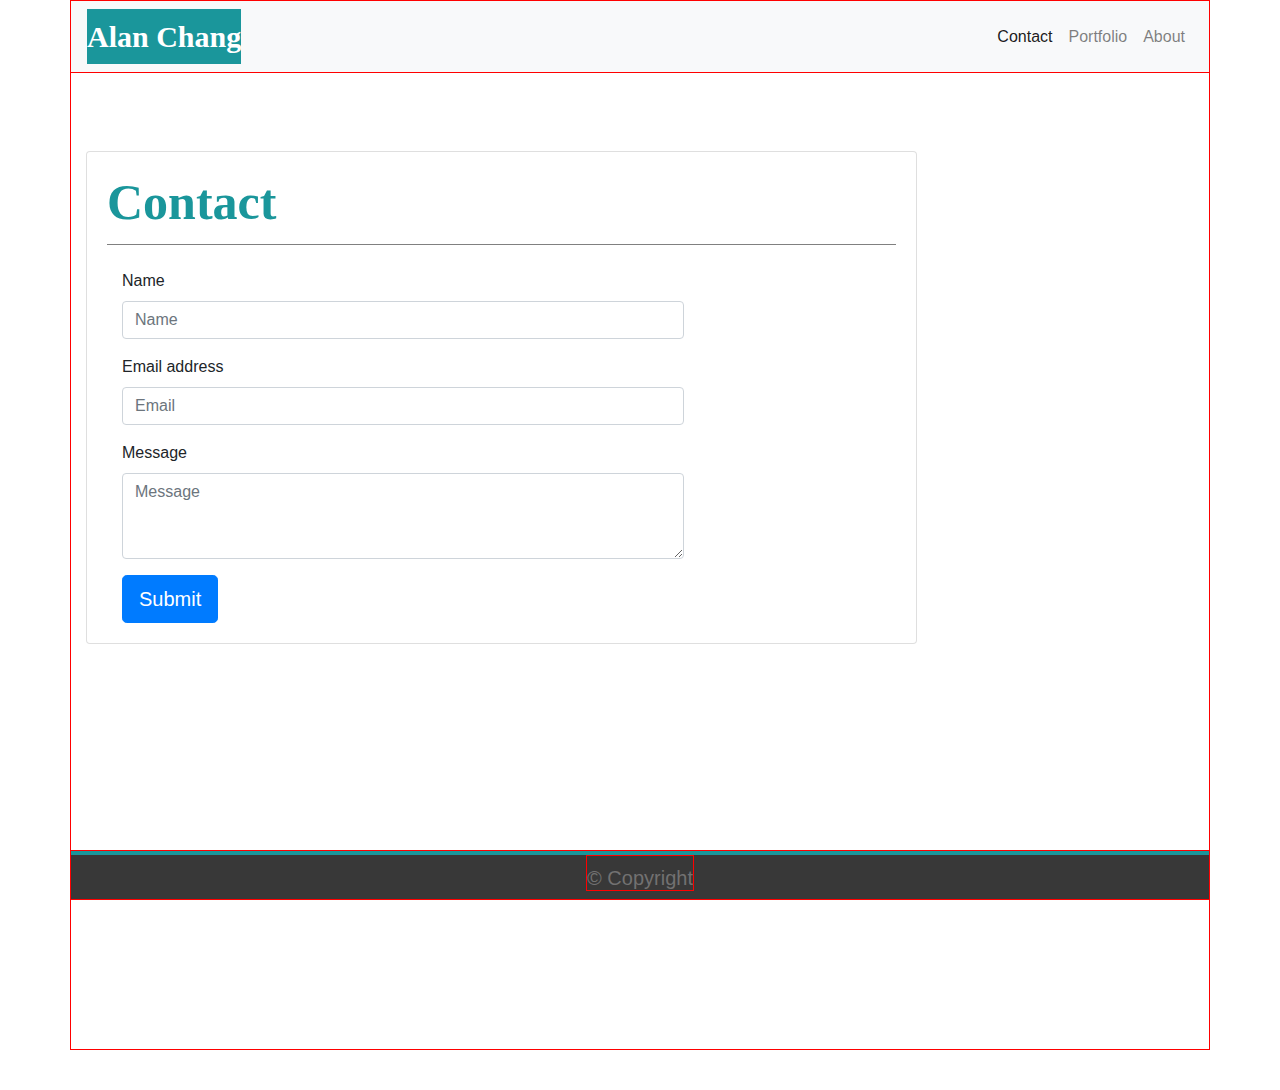
==== contact.html @ a2e2e414 "first upload" ====
<!DOCTYPE html>
<html lang="en-us">

<head>

    <meta charset="UTF-8">
    <meta name="viewport" content="width=device-width, initial-scale=1, shrink-to-fit=no">
    <title>About Me</title>

    <!-- Bootstrap CDN -->
    <link rel="stylesheet" href="https://stackpath.bootstrapcdn.com/bootstrap/4.5.2/css/bootstrap.min.css"
        integrity="sha384-JcKb8q3iqJ61gNV9KGb8thSsNjpSL0n8PARn9HuZOnIxN0hoP+VmmDGMN5t9UJ0Z" crossorigin="anonymous">

    <!-- CSS Reference -->
    <link rel="stylesheet" type="text/css" href="assets/css/style.css">
</head>

<body>
    <header class="container fixed-top">
        <div class="row">
            <!-- Navbar -->
            <nav class="navbar navbar-expand-lg navbar-light bg-light">
                <a class="navbar-brand" id="my-name" href="#">Alan Chang</a>

                <button class="navbar-toggler" type="button" data-toggle="collapse" data-target="#myTogglerNav"
                    aria-controls="myTogglerNav" aria-expanded="false" aria-label="Toggle navigation">
                    <span class="navbar-toggler-icon"></span>
                </button>

                <!-- Collapsible button -->
                <div class="collapse navbar-collapse" id="myTogglerNav">
                    <div class="navbar-nav ml-auto">
                        <a class="nav-item nav-link active" href="#">Contact</a>
                        <a class="nav-item nav-link" href="#">Portfolio</a>
                        <a class="nav-item nav-link" href="#">About</a>
                    </div>
                </div>
            </nav>
        </div>
    </header>
    <!-- main  -->
    <main class="container">
        <section>
            <div class="card col-md-9">
                <div class="card-body">
                    <div class="row">
                        <h1 class="card-title">Contact</h1>
                    </div>
                    <div class="row grey-border"></div>
                    <br>
                    <div class="row">
                        <div class="col-lg-9">
                            <form>
                                <div class="form-group">
                                    <label for="exampleInputName1">Name</label>
                                    <input type="name" class="form-control" id="exampleInputName1" placeholder="Name">

                                </div>
                                <div class="form-group">
                                    <label for="exampleInputEmail1">Email address</label>
                                    <input type="email" class="form-control" id="exampleInputEmail1"
                                        placeholder="Email">

                                </div>
                                <div class="form-group">
                                    <label for="exampleFormControlTextarea1">Message</label>
                                    <textarea class="form-control" id="exampleFormControlTextarea1" rows="3"
                                        placeholder="Message"></textarea>
                                </div>
                                <button type="submit" class="btn btn-primary btn-lg">Submit</button>
                            </form>
                        </div>
                    </div>
                </div>
            </div>
        </section>
    </main>
    <!-- footer  -->
    <footer class="container fixed-bottom">
        <div class="row green-border"></div>
        <div class="row justify-content-center">
            <div>
                <h2>© Copyright</h2>
            </div>
        </div>
    </footer>





    <!-- jQuery, javascript file for the Bootstrap's javascript file to function -->
    <script src="https://code.jquery.com/jquery-3.5.1.slim.min.js"
        integrity="sha384-DfXdz2htPH0lsSSs5nCTpuj/zy4C+OGpamoFVy38MVBnE+IbbVYUew+OrCXaRkfj"
        crossorigin="anonymous"></script>
    <script src="https://cdn.jsdelivr.net/npm/popper.js@1.16.1/dist/umd/popper.min.js"
        integrity="sha384-9/reFTGAW83EW2RDu2S0VKaIzap3H66lZH81PoYlFhbGU+6BZp6G7niu735Sk7lN"
        crossorigin="anonymous"></script>
    <!-- Bootstrap's javascript file that allows the dropdown menu to work  -->
    <script src="https://stackpath.bootstrapcdn.com/bootstrap/4.5.2/js/bootstrap.min.js"
        integrity="sha384-B4gt1jrGC7Jh4AgTPSdUtOBvfO8shuf57BaghqFfPlYxofvL8/KUEfYiJOMMV+rV"
        crossorigin="anonymous"></script>
</body>




</html>
---- assets/css/style.css ----
* {
    box-sizing: border-box;
}
nav {
    width: 100%;
    border-style: solid;   
    border-width: 1px;
    border-color: red;
}

main {
    margin-top: 50px;
    margin-bottom: 40px;
    min-height: 1000px;
    width: 100%;
    background: url("../image/scott-webb-OxHPDs4WV8Y-unsplash.jpg") no-repeat center ;
    background-size: cover;
    border-style: solid;   
    border-width: 1px;
    border-color: red;
}

section {
    margin-top: 100px;
    margin-bottom: 50px;
}

#my-name {
    font-size: 30px;
    font-weight: bold;
    background-color: rgb(26, 150, 155);
    color: white;
    font-family: 'Times New Roman', Times, serif;
}

img {
    display: block;
}

h1 {
    font-size: 50px;
    font-weight: bold;
    color: rgb(26, 150, 155);
    font-family: 'Times New Roman', Times, serif;
}

.grey-border {
    background-color: grey;
    height: 1px;
}

.bio-img {
    margin-right: 20px;
}

footer {
    background-color: rgb(56, 56, 56);
    color: rgb(114, 113, 113);
    height: 50px;
    border-style: solid;   
    border-width: 1px;
    border-color: red;
}

.green-border {
    background-color: rgb(26, 150, 155);
    height: 4px;
}
footer h2 {
    font-size: 20px;
    border-style: solid;   
    border-width: 1px;
    border-color: red;
    padding-top: 10px;

}
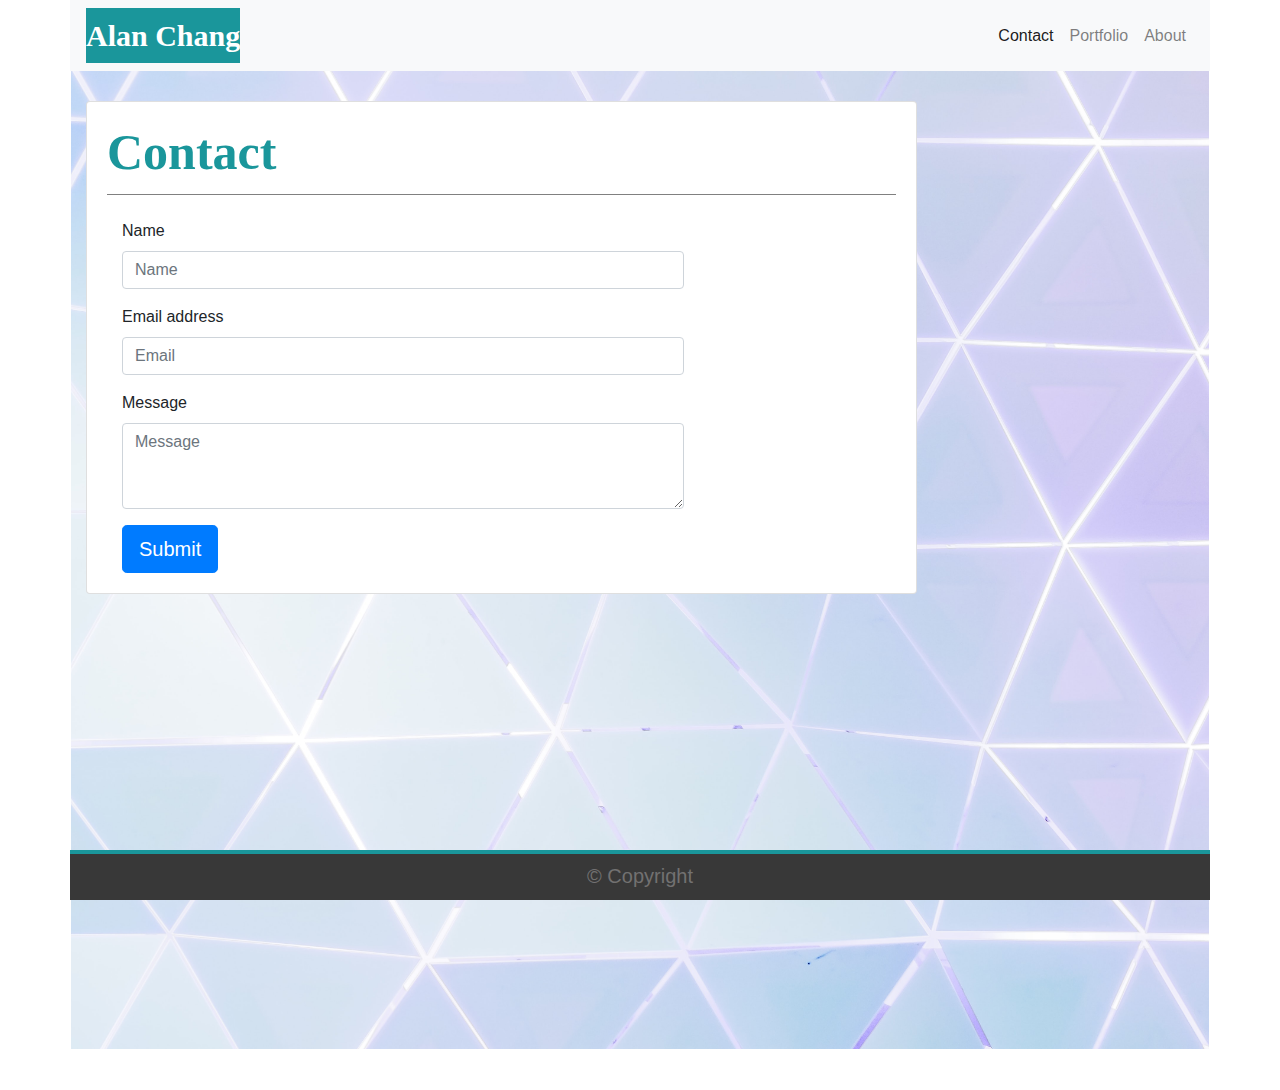
==== commit 90e7d2cd: "update html files" ====
--- a/contact.html
+++ b/contact.html
@@ -20,7 +20,7 @@
         <div class="row">
             <!-- Navbar -->
             <nav class="navbar navbar-expand-lg navbar-light bg-light">
-                <a class="navbar-brand" id="my-name" href="#">Alan Chang</a>
+                <a class="navbar-brand" id="my-name" href="index.html">Alan Chang</a>
 
                 <button class="navbar-toggler" type="button" data-toggle="collapse" data-target="#myTogglerNav"
                     aria-controls="myTogglerNav" aria-expanded="false" aria-label="Toggle navigation">
@@ -31,8 +31,8 @@
                 <div class="collapse navbar-collapse" id="myTogglerNav">
                     <div class="navbar-nav ml-auto">
                         <a class="nav-item nav-link active" href="#">Contact</a>
-                        <a class="nav-item nav-link" href="#">Portfolio</a>
-                        <a class="nav-item nav-link" href="#">About</a>
+                        <a class="nav-item nav-link" href="portfolio.html">Portfolio</a>
+                        <a class="nav-item nav-link" href="index.html">About</a>
                     </div>
                 </div>
             </nav>
@@ -54,13 +54,11 @@
                                 <div class="form-group">
                                     <label for="exampleInputName1">Name</label>
                                     <input type="name" class="form-control" id="exampleInputName1" placeholder="Name">
-
                                 </div>
                                 <div class="form-group">
                                     <label for="exampleInputEmail1">Email address</label>
                                     <input type="email" class="form-control" id="exampleInputEmail1"
                                         placeholder="Email">
-
                                 </div>
                                 <div class="form-group">
                                     <label for="exampleFormControlTextarea1">Message</label>
--- a/assets/css/style.css
+++ b/assets/css/style.css
@@ -3,9 +3,6 @@
 }
 nav {
     width: 100%;
-    border-style: solid;   
-    border-width: 1px;
-    border-color: red;
 }
 
 main {
@@ -17,11 +14,11 @@
     background-size: cover;
     border-style: solid;   
     border-width: 1px;
-    border-color: red;
+    border-color: rgb(255, 255, 255);
 }
 
 section {
-    margin-top: 100px;
+    margin-top: 50px;
     margin-bottom: 50px;
 }
 
@@ -50,27 +47,27 @@
 }
 
 .bio-img {
-    margin-right: 20px;
+    margin-right: 20px; 
+    width: 200px;  
 }
+
+.bio {
+    float: inline-start;
+}
+
 
 footer {
     background-color: rgb(56, 56, 56);
     color: rgb(114, 113, 113);
     height: 50px;
-    border-style: solid;   
-    border-width: 1px;
-    border-color: red;
 }
 
 .green-border {
     background-color: rgb(26, 150, 155);
     height: 4px;
 }
+
 footer h2 {
     font-size: 20px;
-    border-style: solid;   
-    border-width: 1px;
-    border-color: red;
     padding-top: 10px;
-
 }